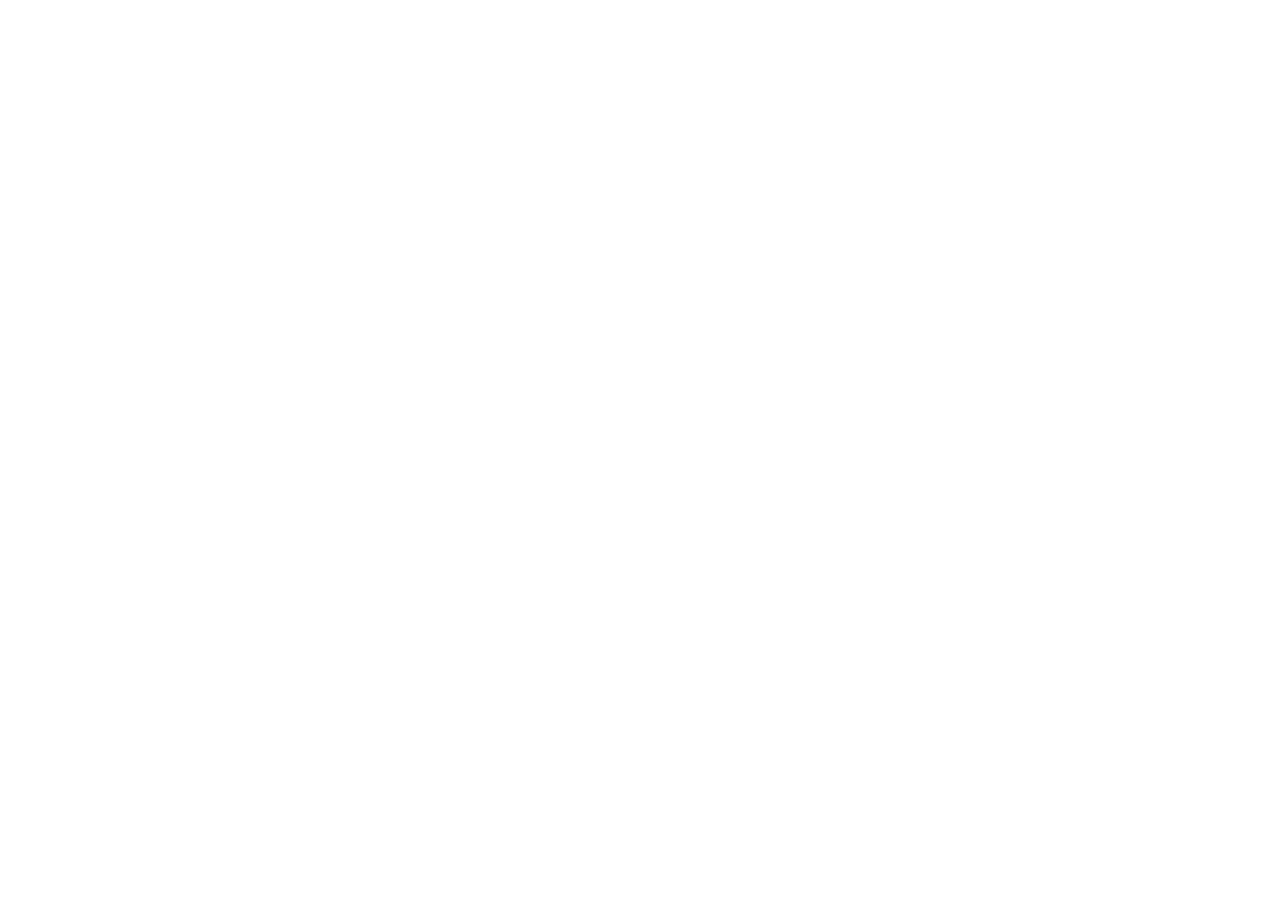
==== index.html @ 6c9fb067 "Agrego el index" ====
<!DOCTYPE html>
<html lang="en">
<head>
    <meta charset="UTF-8">
    <meta http-equiv="X-UA-Compatible" content="IE=edge">
    <meta name="viewport" content="width=device-width, initial-scale=1.0">
    <title>Document</title>
</head>
<body>
    
</body>
</html>
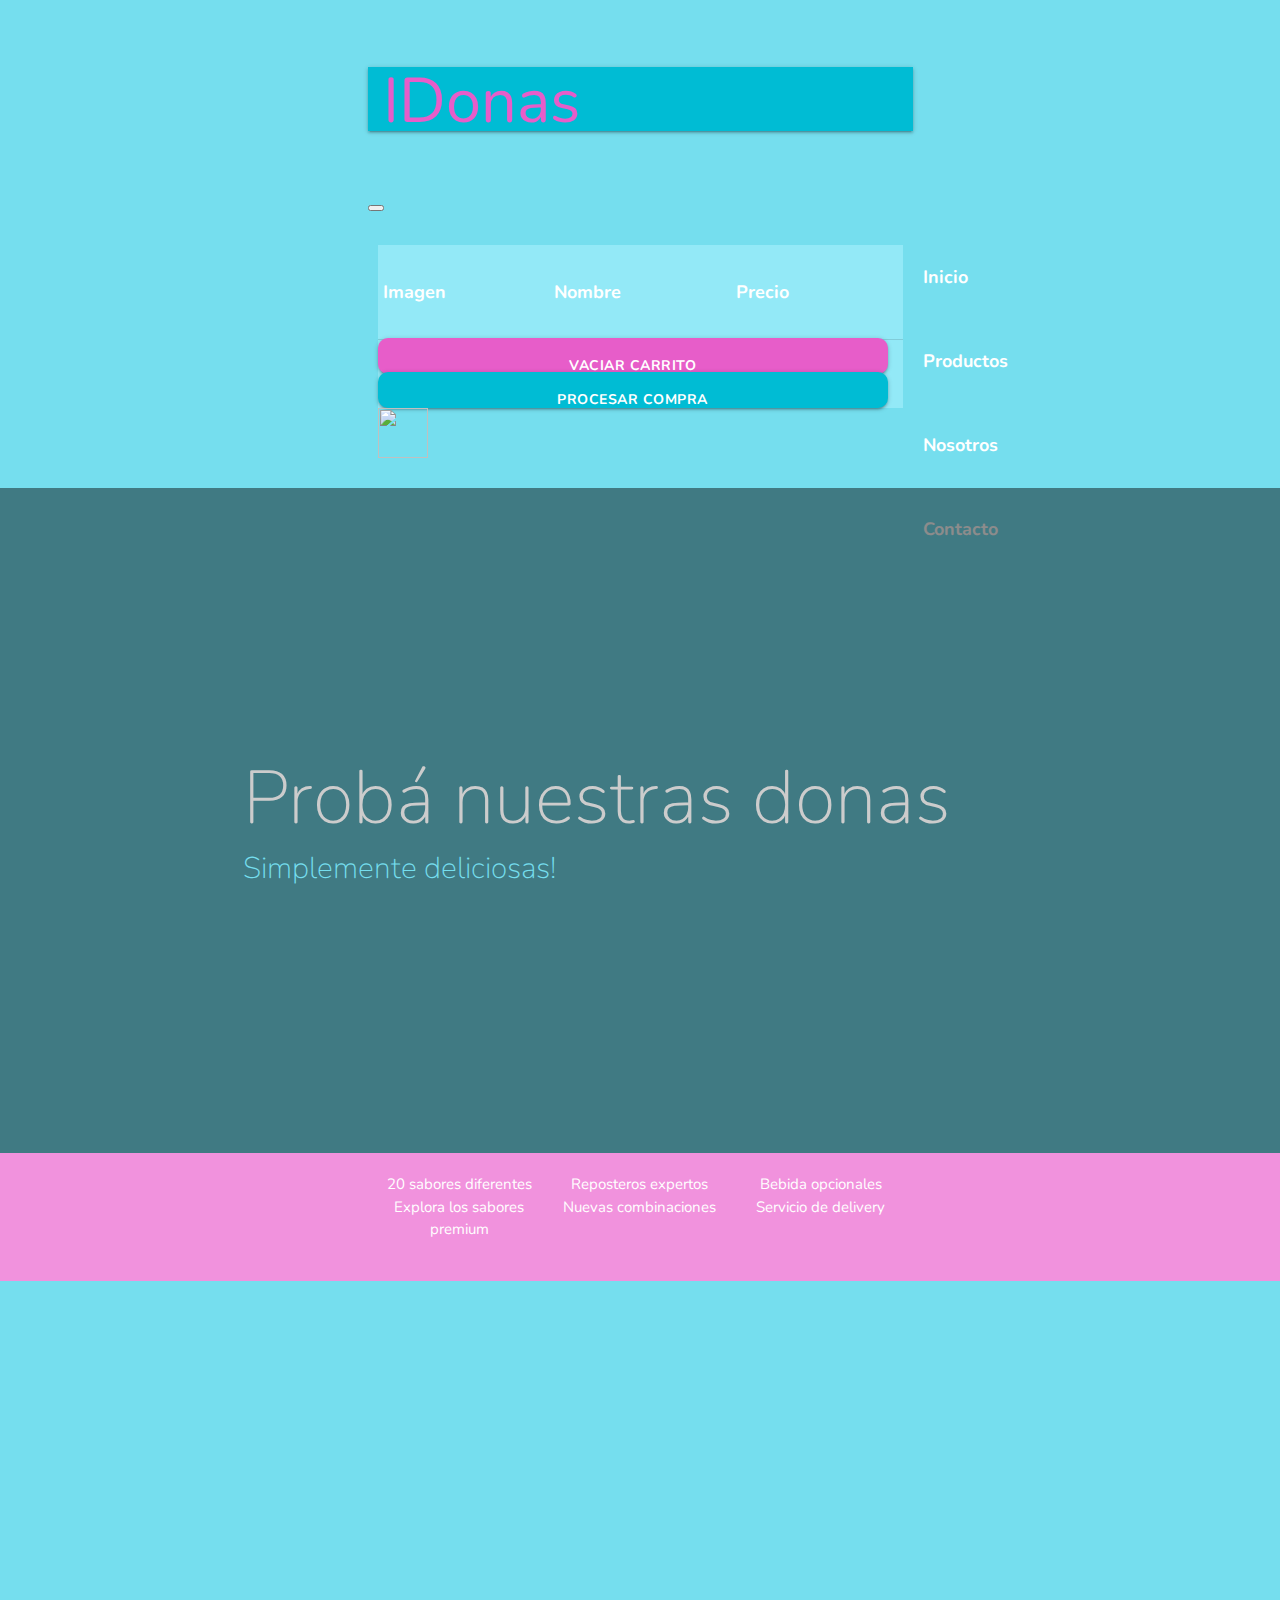
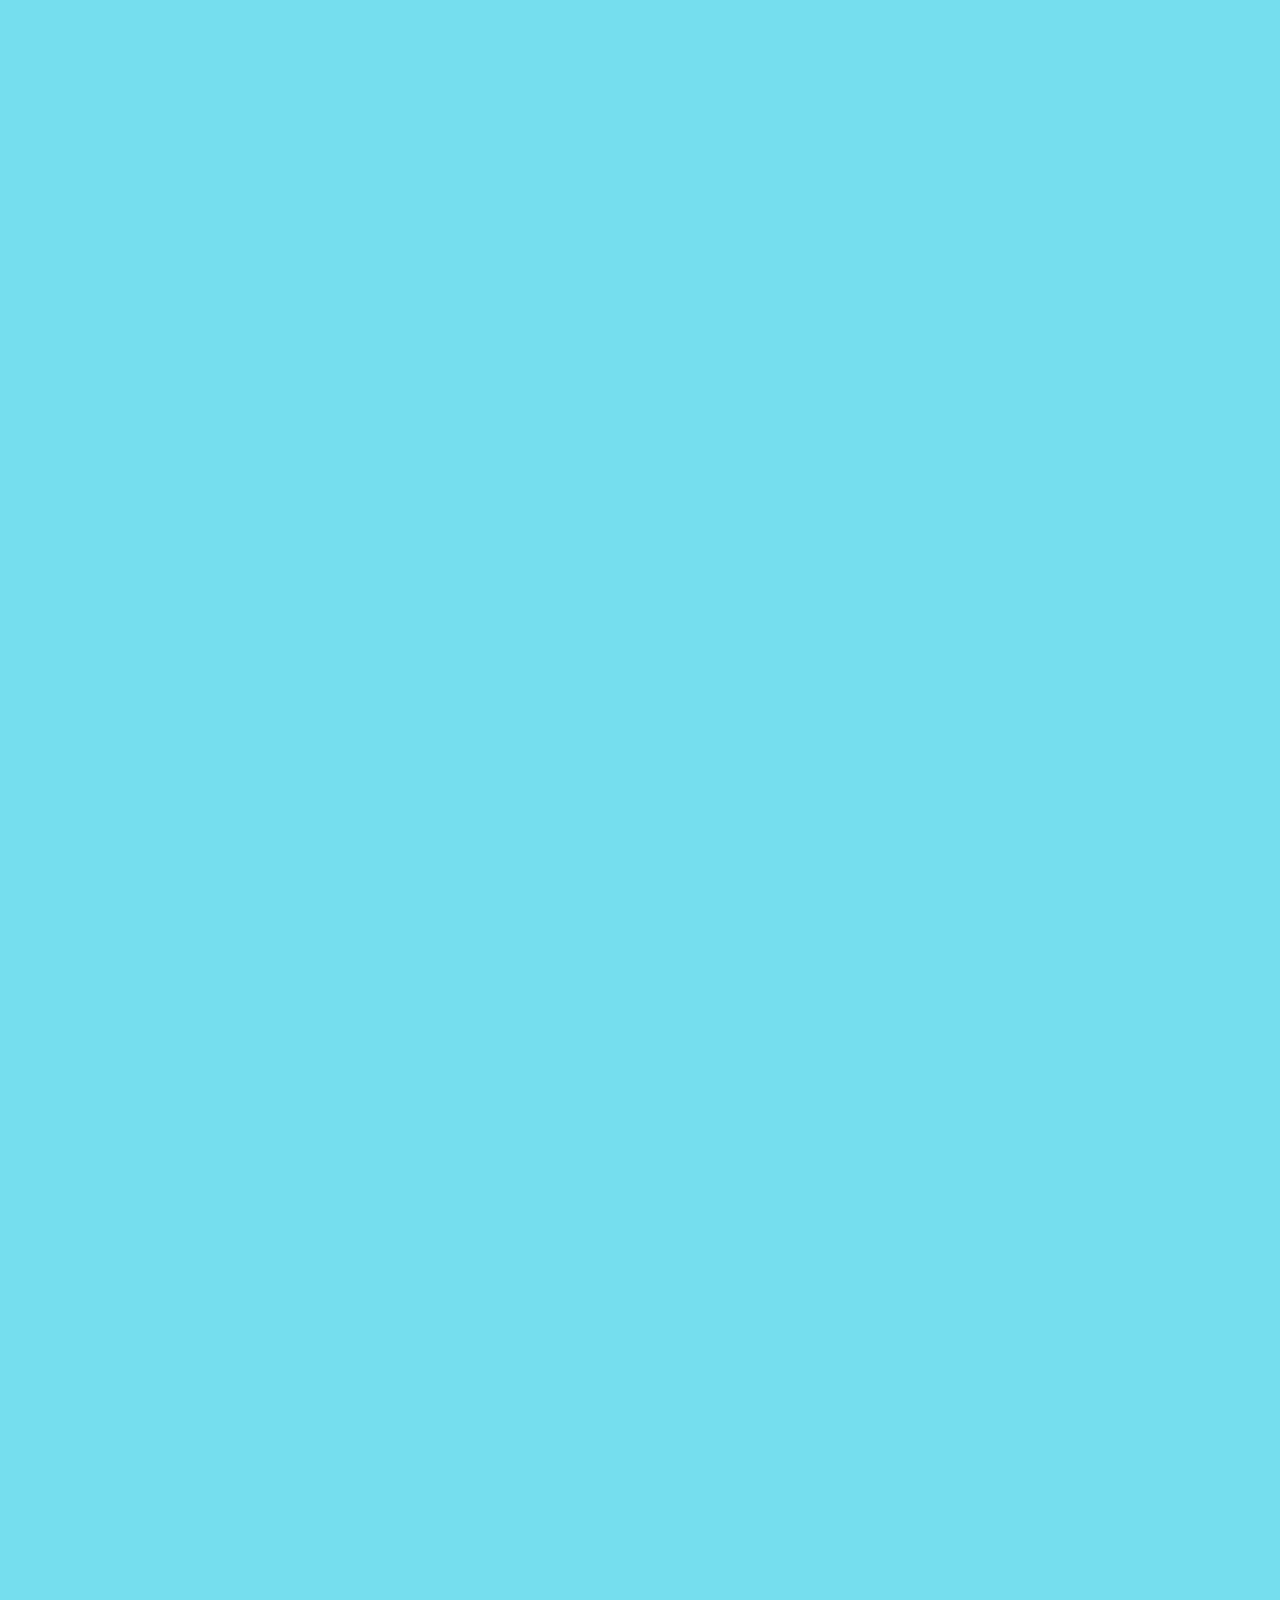
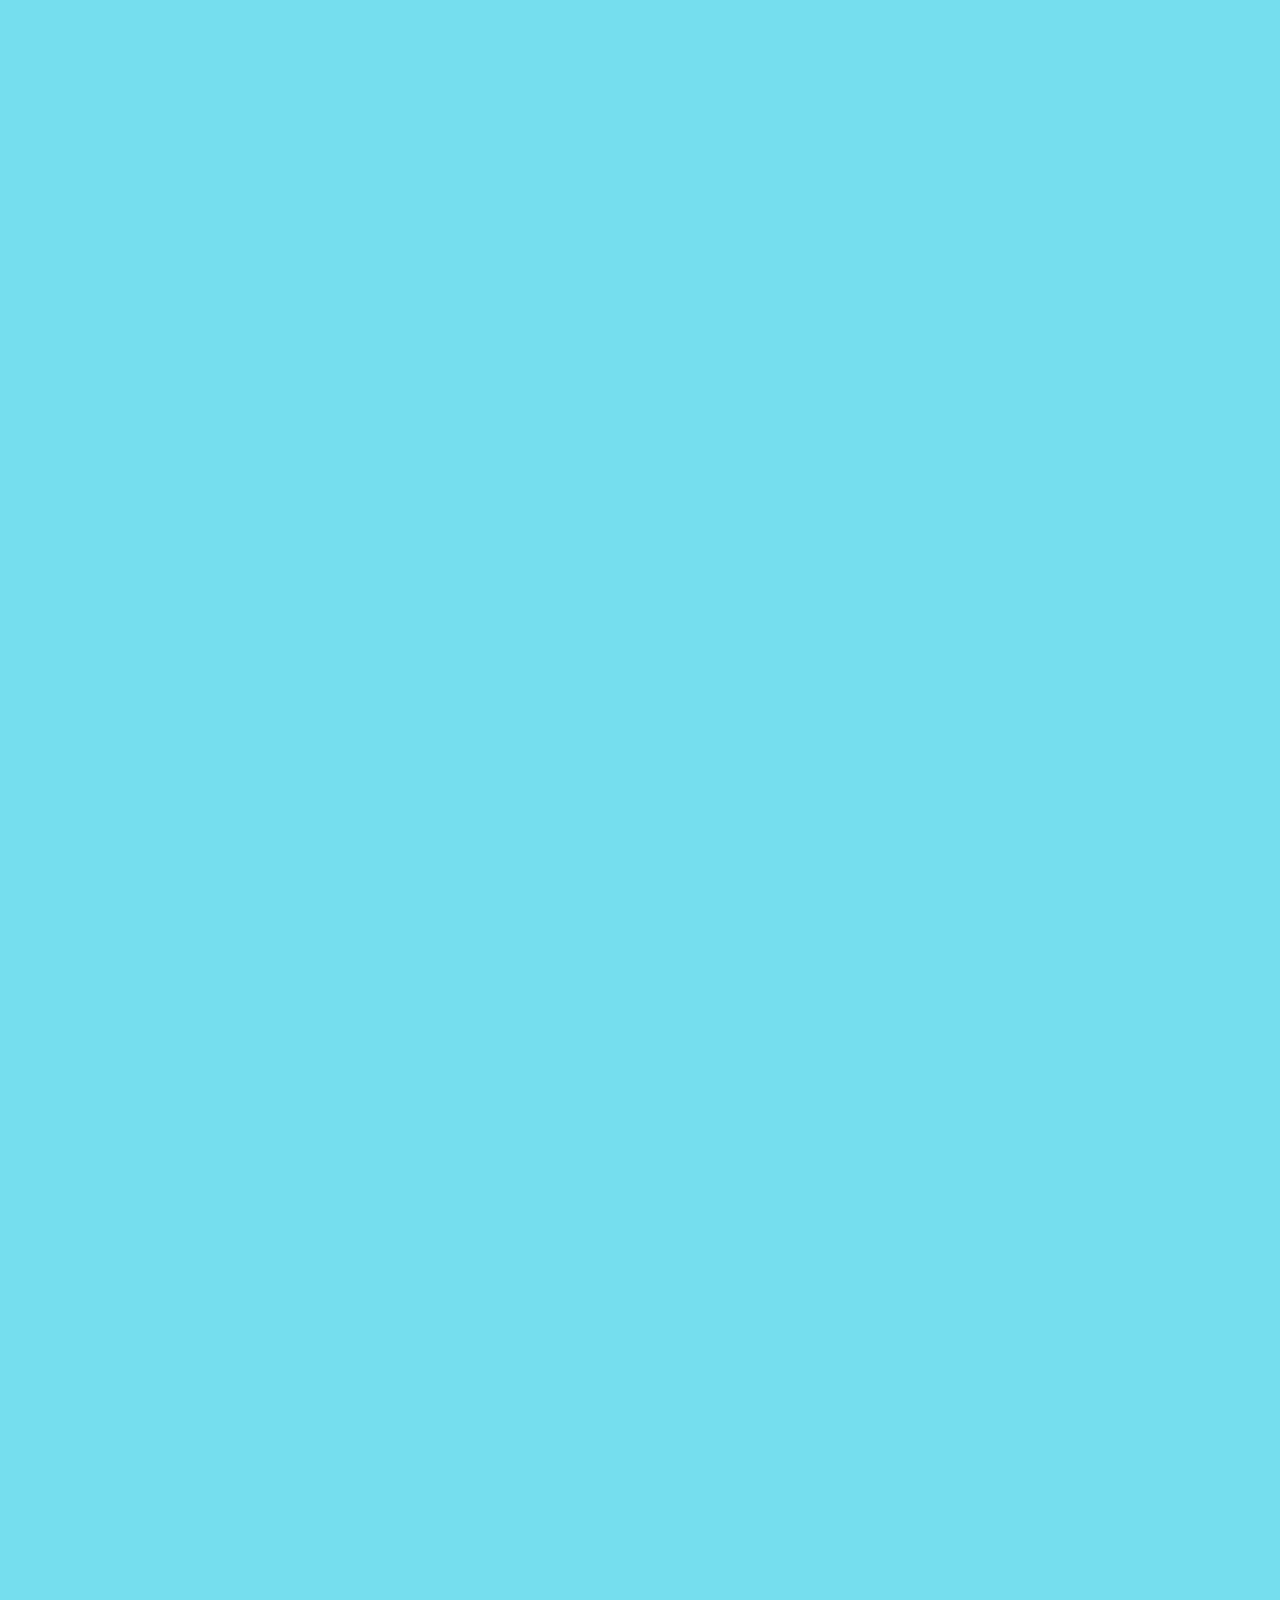
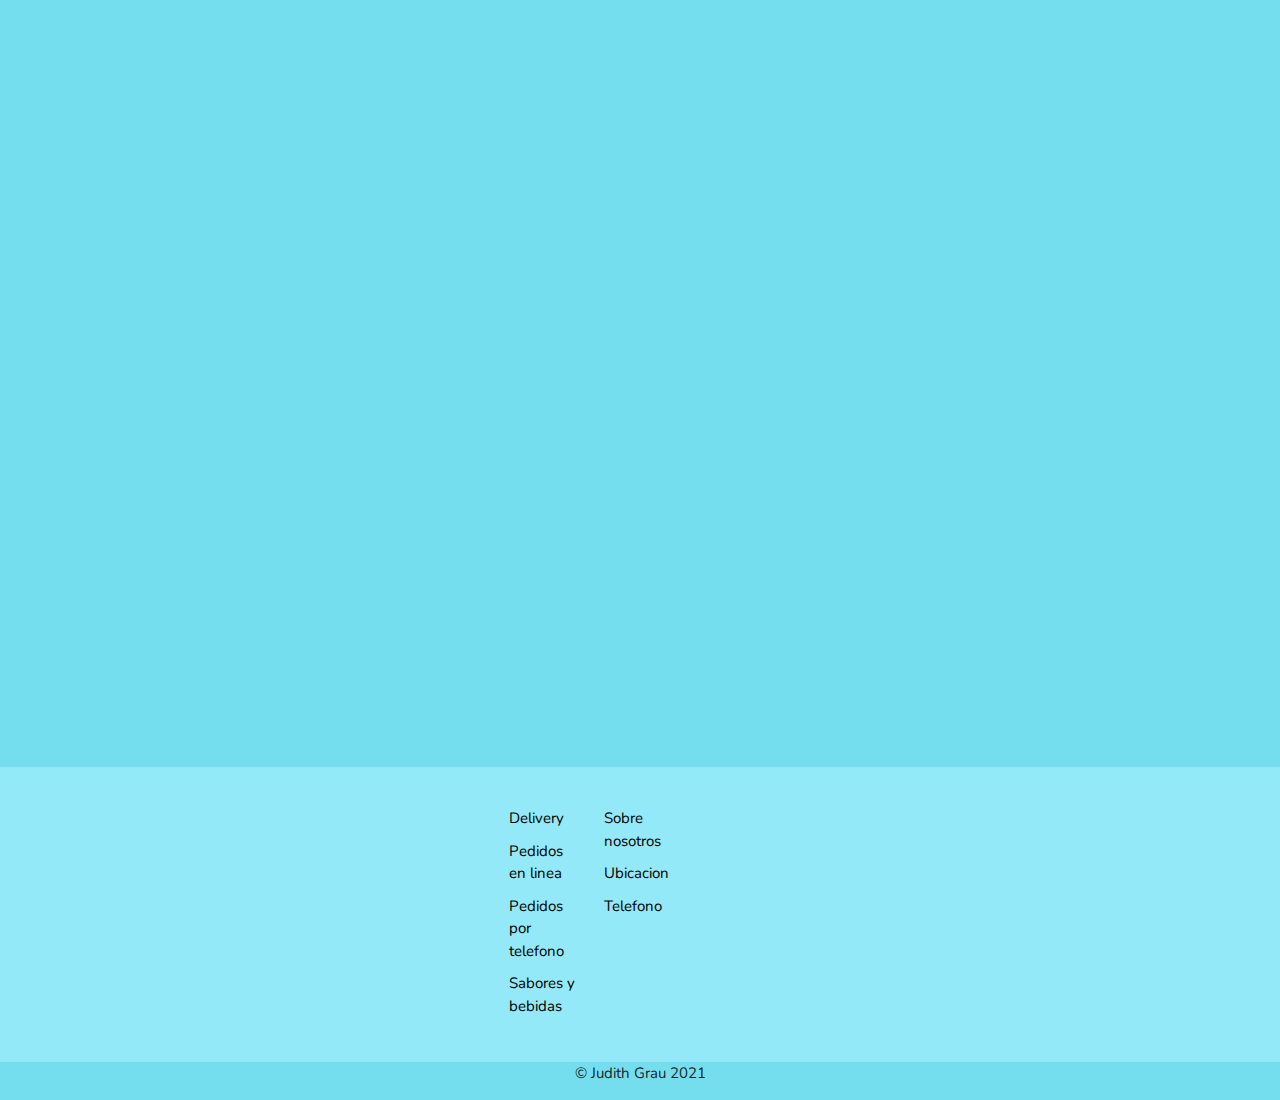
==== commit cb73fc7f: "Agrego el css y modifico el index" ====
--- a/index.html
+++ b/index.html
@@ -1,12 +1,387 @@
 <!DOCTYPE html>
 <html lang="en">
+
 <head>
     <meta charset="UTF-8">
-    <meta http-equiv="X-UA-Compatible" content="IE=edge">
-    <meta name="viewport" content="width=device-width, initial-scale=1.0">
-    <title>Document</title>
+    <meta name="viewport" content="width=device-width, user-scalable=no, initial-scale=1.0, maximum-scale=1.0, minimum-scale=1.0">
+    <!-- Compiled and minified CSS -->
+    <link rel="stylesheet" href="https://cdnjs.cloudflare.com/ajax/libs/materialize/1.0.0/css/materialize.min.css">
+    <link rel="stylesheet" href="css/bootstrap.min.css">
+    <script src="js/popper.min.js"></script>
+    <link rel="stylesheet" href="https://unpkg.com/aos@next/dist/aos.css" />
+    <link rel="stylesheet" href="https://use.fontawesome.com/releases/v5.6.3/css/all.css" integrity="sha384-UHRtZLI+pbxtHCWp1t77Bi1L4ZtiqrqD80Kn4Z8NTSRyMA2Fd33n5dQ8lWUE00s/" crossorigin="anonymous">
+    <link rel="stylesheet" href="css/sweetalert2.min.css">
+    <link rel="stylesheet" href="css/style.css">
+
+    <title>Tienda de Donas</title>
 </head>
+
 <body>
+
+    <header>
+        <!--------------------------------- Nav --------------------------------->
+        <div class="container">
+            <div class="row align-items-stretch justify-content-between">
+                <nav class="navbar navbar-expand-md navbar-dark fixed-top cyan">
+                    <a href="index.html"><h1><img src="img/logo.png" alt="">IDonas</h1></a>
+                    <button class="navbar-toggler" type="button" data-toggle="collapse" data-target="#navbarCollapse"
+                        aria-controls="navbarCollapse" aria-expanded="false" aria-label="Toggle navigation">
+                        <span class="navbar-toggler-icon"></span>
+                    </button>
+                    <div class="collapse navbar-collapse" id="navbarCollapse">
+                        <ul class="navbar-nav mr-auto">
+                            <li class="nav-item dropdown">
+                                <img src="img/cart.png" class="nav-link dropdown-toggle img-fluid" height="50px"
+                                    width="50px" href="#" id="dropdown01" data-toggle="dropdown" aria-haspopup="true"
+                                    aria-expanded="false"></img>
+                                <div id="carrito" class="dropdown-menu" aria-labelledby="navbarCollapse">
+                                    <table id="lista-carrito" class="table">
+                                        <thead>
+                                            <tr>
+                                                <th>Imagen</th>
+                                                <th>Nombre</th>
+                                                <th>Precio</th>
+                                                <th></th>
+                                            </tr>
+                                        </thead>
+                                        <tbody></tbody>
+                                    </table>
+                                    <a href="#" id="vaciar-carrito" class="btn btn-block">Vaciar Carrito</a>
+                                    <a href="#" id="procesar-pedido" class="btn btn-block cyan">Procesar Compra</a>
+                                </div>
+                            </li>
+                        </ul>
+                    </div>
+                    <div class="navigation">
+                            <ul class="nav">
+                                <li class="nav-item hero active">Inicio</li>
+                                <li class="nav-item donas">Productos</li>
+                                <li class="nav-item nosotros">Nosotros</li>
+                                <li class="nav-item contacto">Contacto</li>
+                            </ul>
+                    </div>
+                </nav>
+            </div>
+        </div>
+    </header>
+
+    <main>
+        <!--------------------------------- Hero --------------------------------->
+        <div id="hero" class="content">
+            <div class="container">
+                <h5>Probá nuestras donas 
+                <span class="txt-type" data-wait="3000" data-words='["Bañadas", "Oreo", "Rellenas"]'></span>
+                </h5>
+                <h6>Simplemente deliciosas!</h6>
+            </div>
+        </div>
+        <!---------------------------- Barra del Hero ---------------------------->
+        <div class="barra">
+            <div class="container">
+                <div class="row">
+                    <div class="col s4 icono icono1">
+                        <p>20 sabores diferentes<br>
+                        Explora los sabores premium</p>
+                    </div>
+                    <div class="col s4 icono icono2">
+                        <p>Reposteros expertos<br>
+                        Nuevas combinaciones</p>
+                    </div>
+                    <div class="col s4 icono icono3">
+                        <p>Bebida opcionales<br>
+                        Servicio de delivery</p>
+                    </div>
+                </div>
+            </div>
+        </div>
+        <!------------------------------- Productos------------------------------->
+        <div id="donas" class="content" data-aos="fade-up" name="donas">
+            <div class="container" id="lista-productos">
+                <div class="card-deck mb-3 text-center">
+                    <div class="card mb-4 shadow-sm">
+                        <div class="card-header">
+                            <h4 class="my-0 font-weight-bold">Donas Bañadas</h4>
+                        </div>
+                        <div class="card-body">
+                            <img src="img/dona1.jpg" class="card-img-top">
+                            <h3 class="card-title pricing-card-title precio ml-3">$ <span class="">550</span></h3>
+                            <ul class="list-unstyled mt-3 mb-4 ml-3">
+                                <li></li>
+                                <li>Con granas o sprinkles</li>
+                                <li><img src="img/estrellas.png"></li>
+                            </ul>
+                            <a href="#" class="btn button input agregar-carrito" data-id="1">Comprar</a>
+                        </div>
+                    </div>
+                    <div class="card mb-4 shadow-sm">
+                        <div class="card-header">
+                            <h4 class="my-0 font-weight-bold">Mini-Donas</h4>
+                        </div>
+                        <div class="card-body">
+                            <img src="img/dona2.jpg" class="card-img-top">
+                            <h3 class="card-title pricing-card-title precio ml-3">$ <span class="">450</span></h3>
+                            <ul class="list-unstyled mt-3 mb-4 ml-3">
+                                <li></li>
+                                <li>Docena surtida</li>
+                                <li><img src="img/estrellas.png"></li>
+                            </ul>
+                            <a href="#" class="btn button input agregar-carrito" data-id="2">Comprar</a>
+                        </div>
+                    </div>
+                    <div class="card mb-4 shadow-sm">
+                        <div class="card-header">
+                            <h4 class="my-0 font-weight-bold">Donas Oreo</h4>
+                        </div>
+                        <div class="card-body">
+                            <img src="img/dona3.jpg" class="card-img-top">
+                            <h3 class="card-title pricing-card-title precio ml-3">$ <span class="">550</span></h3>
+                            <ul class="list-unstyled mt-3 mb-4 ml-3">
+                                <li></li>
+                                <li>Rellenas de crema</li>
+                                <li><img src="img/estrellas.png"></li>
+                            </ul>
+                            <a href="#" class="btn button input agregar-carrito" data-id="3">Comprar</a>
+                        </div>
+                    </div>
+                </div>
+                <div class="card-deck mb-3 text-center">
+                    <div class="card mb-4 shadow-sm">
+                        <div class="card-header">
+                            <h4 class="my-0 font-weight-bold">Donas Glaseadas</h4>
+                        </div>
+                        <div class="card-body">
+                            <img src="img/dona4.jpg" class="card-img-top">
+                            <h3 class="card-title pricing-card-title precio ml-3">$ <span class="">550</span></h3>
+                            <ul class="list-unstyled mt-3 mb-4 ml-3">
+                                <li></li>
+                                <li>O Sin glasear</li>
+                                <li><img src="img/estrellas.png"></li>
+                            </ul>
+                            <a href="#" class="btn button input agregar-carrito" data-id="4">Comprar</a>
+                        </div>
+                    </div>
+                    <div class="card mb-4 shadow-sm">
+                        <div class="card-header">
+                            <h4 class="my-0 font-weight-bold">Dona con Café o Capuchino</h4>
+                        </div>
+                        <div class="card-body">
+                            <img src="img/dona5.jpg" class="card-img-top">
+                            <h3 class="card-title pricing-card-title precio ml-3">$ <span class="">375</span></h3>
+                            <ul class="list-unstyled mt-3 mb-4 ml-3">
+                                <li></li>
+                                <li>Delivery o Take away</li>
+                                <li><img src="img/estrellas.png"></li>
+                            </ul>
+                            <a href="#" class="btn button input agregar-carrito" data-id="5">Comprar</a>
+                        </div>
+                    </div>
+                    <div class="card mb-4 shadow-sm">
+                        <div class="card-header">
+                            <h4 class="my-0 font-weight-bold">Donas Bañadas</h4>
+                        </div>
+                        <div class="card-body">
+                            <img src="img/dona1.jpg" class="card-img-top">
+                            <h3 class="card-title pricing-card-title precio ml-3">$ <span class="">550</span></h3>
     
+                            <ul class="list-unstyled mt-3 mb-4 ml-3">
+                                <li></li>
+                                <li>Con granas o sprinkles</li>
+                                <li><img src="img/estrellas.png"></li>
+                            </ul>
+                            <a href="#" class="btn button input agregar-carrito" data-id="6">Comprar</a>
+                        </div>
+                    </div>
+                </div>
+                <div class="card-deck mb-3 text-center">
+                    <div class="card mb-4 shadow-sm">
+                        <div class="card-header">
+                            <h4 class="my-0 font-weight-bold">Mini Donas</h4>
+                        </div>
+                        <div class="card-body">
+                            <img src="img/dona2.jpg" class="card-img-top">
+                            <h3 class="card-title pricing-card-title precio ml-3">$ <span class="">450</span></h3>
+                            <ul class="list-unstyled mt-3 mb-4 ml-3">
+                                <li></li>
+                                <li>Docena surtida</li>
+                                <li><img src="img/estrellas.png"></li>
+                            </ul>
+                            <a href="#" class="btn button input agregar-carrito" data-id="7">Comprar</a>
+                        </div>
+                    </div>
+                    <div class="card mb-4 shadow-sm">
+                        <div class="card-header">
+                            <h4 class="my-0 font-weight-bold">Donas Oreo</h4>
+                        </div>
+                        <div class="card-body">
+                            <img src="img/dona3.jpg" class="card-img-top">
+                            <h3 class="card-title pricing-card-title precio ml-3">$ <span class="">550</span></h3>
+                            <ul class="list-unstyled mt-3 mb-4 ml-3">
+                                <li></li>
+                                <li>Rellenas de crema</li>
+                                <li><img src="img/estrellas.png"></li>
+                            </ul>
+                            <a href="#" class="btn button input agregar-carrito" data-id="8">Comprar</a>
+                        </div>
+                    </div>
+                    <div class="card mb-4 shadow-sm">
+                        <div class="card-header">
+                            <h4 class="my-0 font-weight-bold">Donas Glaseadas</h4>
+                        </div>
+                        <div class="card-body">
+                            <img src="img/dona4.jpg" class="card-img-top">
+                            <h3 class="card-title pricing-card-title precio ml-3">$ <span class="">550</span></h3>
+                            <ul class="list-unstyled mt-3 mb-4 ml-3">
+                                <li></li>
+                                <li>O Sin glasear</li>
+                                <li><img src="img/estrellas.png"></li>
+                            </ul>
+                            <a href="#" class="btn button input agregar-carrito" data-id="9">Comprar</a>
+                        </div>
+                    </div>
+                </div>
+            </div>
+        </div>
+        
+
+        <!------------------------------------- ABOUT US ---------------------------------------------->
+        <section id="nosotros" class="content aboutUs" data-aos="fade-right" name="nosotros">
+            <div class="u-wrapper">
+                <div class="aboutUs-content">
+                    <h2 class=""><a name= nosotros></a>Nosotros</h2>
+				<div class="container1">
+					<div class="box">
+						<img class="img_nosotros" src="img/dona1.jpg" alt="nosotros">
+						<div class="capa">
+							<h4>IDonas <br>Probá nuestras donas</h4>
+						</div>
+					</div>
+					<div class="about__text col-md-6">
+						<p class="about__text--p1">
+							<b>IDonas</b> es el resultado de una historia familiar, que desde sus inicios se trabajó con una materia prima de primer nivel. Estas delicias que ya se 
+                            convirtieron en un clásico, y en una opción muy divertida a las típicas facturas y medialunas que siempre acompañaban nuestros desayunos y meriendas.
+						</p>
+						<p class="about__text--p2">
+							Actualmente, las ventas también se realizan a través de las distintas redes sociales como Instagram, Facebook, whatsapp y Messenger.
+						</p>
+						<p class="about__text--p3">
+							Agradecidos por la gran aceptación, cariño y repercusión del producto elaborado, esperamos seguir formando parte de esos <b> momentos únicos en sus vidas</b>. <br>
+						</p>
+					</div>
+				</div>
+                </div>
+            </div>
+		</section>
+
+        <!------------------------------------- CONTACT ---------------------------------------------->
+        <section id="contacto" class="content contact" data-aos="fade-left">
+            <div class="u-wrapper">
+                <div class="contact-content">
+                    <h3 class="tag"><a name= contacto></a><span>Contactanos</span></h3>
+                    <form action="" class="formulario" id="formulario">
+                        <!-- Grupo: Nombre -->
+                        <div class="formulario__grupo" id="grupo__nombre">
+                            <label for="nombre" class="formulario__label">Nombres</label>
+                            <div class="formulario__grupo-input">
+                                <input type="text" class="formulario__input" name="nombre" id="nombre" placeholder="Ingrese su nombre">
+                                <i class="formulario__validacion-estado fas fa-times-circle"></i>
+                            </div>
+                            <p class="formulario__input-error">El nombre tiene que ser de 4 a 16 dígitos y solo puede contener letras y espacios en blanco.</p>
+                        </div>
+                        <!-- Grupo: Apellido -->
+                        <div class="formulario__grupo" id="grupo__apellido">
+                            <label for="apellido" class="formulario__label">Apellido</label>
+                            <div class="formulario__grupo-input">
+                                <input type="text" class="formulario__input" name="apellido" id="apellido" placeholder="Ingrese su apellido">
+                                <i class="formulario__validacion-estado fas fa-times-circle"></i>
+                            </div>
+                            <p class="formulario__input-error">El apellido tiene que ser de 2 a 16 dígitos y solo puede contener letras y espacios en blanco.</p>
+                        </div>
+                        <!-- Grupo: Correo Electronico -->
+                        <div class="formulario__grupo" id="grupo__correo">
+                            <label for="correo" class="formulario__label">Correo Electrónico</label>
+                            <div class="formulario__grupo-input">
+                                <input type="email" class="formulario__input" name="correo" id="correo" placeholder="correo@correo.com">
+                                <i class="formulario__validacion-estado fas fa-times-circle"></i>
+                            </div>
+                            <p class="formulario__input-error">El correo solo puede contener letras, numeros, puntos, guiones y guion bajo.</p>
+                        </div>
+
+                        <!-- Grupo: Comentario -->
+                        <div class="formulario__grupo" id="grupo__comentario">
+                            <label for="message" class="formulario__label">Comentario</label>
+                            <textarea id="message" name="message" id="" cols="30" rows="10" placeholder="Dejános tu comentario"></textarea>
+                            <p class="formulario__input-error">El telefono solo puede contener numeros y el maximo son 14 dígitos.</p>
+                        </div>
+
+                        <div class="formulario__mensaje" id="formulario__mensaje">
+                            <p><i class="fas fa-exclamation-triangle"></i> <b>Error:</b> Por favor rellena el formulario correctamente. </p>
+                        </div>
+
+                        <div class="formulario__grupo formulario__grupo-btn-enviar">
+                            <button type="submit" class="formulario__btn">Enviar</button>
+                            <!-- <p class="formulario__mensaje-exito" id="formulario__mensaje-exito">Formulario enviado exitosamente!</p> -->
+                        </div>
+                    </form>
+                </div>
+                
+            </div>
+        </section>
+
+        <!---------------------------------------------------Opiniones de Clientes(consulta API reqres)-->
+        <section class="clientes pt-5"  data-aos="fade-right">
+            <div>
+                <h2>Nuestros Clientes</h2>
+                <div class="" id="usuarios">
+                    <ul class="list-container">
+                    </ul>
+                </div>
+            </div>
+        </section>
+
+    </main>
+    <footer class="footer">
+        <div class="container">
+            <div class="row">
+                <div class="col s4">
+                    <div id="principal" class="menu">
+                        <a href="#donas" class="enlace">Delivery</a>
+                        <a href="#donas" class="enlace">Pedidos en linea</a>
+                        <a href="#donas" class="enlace">Pedidos por telefono</a>
+                        <a href="#donas" class="enlace">Sabores y bebidas</a>
+                    </div>
+                </div>
+                <div class="col s4">
+                    <div id="secundaria" class="menu">
+                        <a href="#nosotros" class="enlace">Sobre nosotros</a>
+                        <a href="#" class="enlace">Ubicacion</a>
+                        <a href="#" class="enlace">Telefono</a>
+                    </div>
+                </div>
+            </div>
+        </div>
+        <p class="copyright center-align s12">&copy; Judith Grau 2021</p>
+    </footer>
+    <!-- librería AOS -->
+    <script src="https://unpkg.com/aos@next/dist/aos.js"></script>
+    <script>
+        AOS.init({
+            offset: 400,
+            duration: 800
+        });
+    </script>
+
+
+    <script src="js/jquery-3.4.1.min.js"></script>
+    <script src="js/bootstrap.min.js"></script>
+    <script src="https://cdnjs.cloudflare.com/ajax/libs/materialize/1.0.0/js/materialize.min.js"></script>
+    <script src="js/sweetalert2.min.js"></script>
+    
+    <script src="js/form.js"></script>
+    <script src="js/api.js"></script>
+
+    <script src="js/carrito.js"></script>
+    <script src="js/pedido.js"></script>
+
 </body>
+
 </html>--- a/css/style.css
+++ b/css/style.css
@@ -0,0 +1,760 @@
+@import url("https://fonts.googleapis.com/css2?family=Nunito:wght@300;400;800&display=swap");
+@import url('https://fonts.googleapis.com/css?family=Raleway:200,100,400');
+
+:root {
+    --primary: #e75dc9;
+    --secondary: #00BCD4;
+    --background-oscuro: #75deee;
+    --background-claro: #93e9f7;
+}
+body {
+    background-color: var( --background-oscuro);
+    font-family: "Nunito", sans-serif;
+}
+body.dark {
+    background: #111111; 
+}
+html {
+    scroll-behavior: smooth;
+}
+
+/*-------------------------Hero--------------------------*/
+#hero{
+    background: url(../img/hero.jpg);
+    position: relative;
+    z-index: 0;
+    background-repeat: no-repeat;
+    background-position: center;
+    background-size: cover;
+    height: 665px;
+    color: #ccc;
+}
+#hero::before{
+    content: "";
+    background: rgba(0, 0, 0, 0.45);
+    position: absolute;
+    top: 0;
+    min-height: 100%;
+    left: 0;
+    right: 0;
+    z-index: -1;
+}
+
+.container {
+    display: flex;
+    flex-direction: column;
+    justify-content: center;
+    height: 100%;
+    padding: 0 3rem;
+}
+
+h5, h6 {
+font-weight: 200;
+margin: 0.4rem;
+}
+
+h5 {
+font-size: 3.5rem;
+}
+
+h6 {
+font-size: 2rem;
+color:var(--background-oscuro);
+}
+
+/* Cursor */
+.txt-type > .txt {
+border-right: 0.2rem solid var(--primary);
+}
+
+@media(min-width: 1200px) {
+h5 {
+    font-size: 5rem;
+}
+}
+
+@media(max-width: 800px) {
+.container {
+    padding: 0 1rem;
+}
+
+h5 {
+    font-size: 3rem;
+}
+}
+
+@media(max-width: 500px) {
+h5 {
+    font-size: 2.5rem;
+}
+
+h6 {
+    font-size: 1.5rem;
+}
+}
+
+/*-------------------------Header--------------------------*/
+h1{
+    /* text-align: center; */
+    color: var(--primary);
+    margin-bottom: 35px;
+    margin-top: 47px;
+}
+h1 img{
+    margin-right: 15px;
+    margin-bottom: 15px;
+}
+h2{
+    text-align: center;
+    color: var(--primary);
+}
+h3{
+    color: var(--primary);
+    margin-bottom: 35px;
+    margin-top: 50px;
+}
+body.dark a h1 img {
+    background-color: var(--primary);
+    border-radius: 50%;
+}
+header{
+    padding: 20px 0 0 0;
+    /* background: #1d2124; */
+    text-align: center;
+}
+header .cart{
+    display: inline-block;
+    margin-top: 10px;
+    margin-left: 300px !important;
+}
+.navigation{
+    display: flex;
+    justify-content: space-around;
+    align-items: center;
+}
+.nav-item {
+    list-style: none;
+    font-weight: bold;
+    font-size: 18px;
+    color: #fff;
+    position: relative;
+    display: flex;
+    flex-direction: column-reverse;
+    cursor: pointer;
+}
+.nav-item.active::after {
+    content: '';
+    /* background: #FFF; */
+    height: 2px;
+    width: 100%;
+    position: absolute;
+    display: inline-block;
+}
+nav ul li{
+    padding: 10px;
+    background-color: rgba(0,0,0,0) !important;
+}
+nav ul li:hover{
+    border-bottom: var(--primary) solid;
+}
+/* ---------------------------------------------about us*/
+section#nosotros{
+    padding-top: 50px;
+    width: 100%;
+}
+
+.container1 {
+    width: 100%;
+    /* height: 95vh; */
+    display: flex;
+    justify-content: center;
+    align-items: center;
+    max-width: 1100px;
+    margin: auto;
+}
+
+.box {
+    width: 600px;
+    height: 400px;
+    position: relative;
+    overflow: hidden;
+    margin: 20px;
+    /* border: 3px solid #fff; */
+}
+
+.about__text {
+    width: 600px;
+    height: 400px;
+    position: relative;
+    margin: 50px 20px 20px 20px;
+}
+body.dark .about__text {
+    color: #b325a0;
+}
+
+.box img {
+    width: 100%;
+    height: 85%;
+    border-radius: 90px 90px 90px 90px;
+}
+
+.capa {
+    position: absolute;
+    top: 0;
+    left: 0;
+    width: 100%;
+    height: 85%;
+    background: rgba(236, 162, 227, 0.3);
+    display: flex;
+    justify-content: center !important;
+    align-items: center;
+    color: #f4d6f0;
+    border-radius: 90px 90px 90px 90px;
+
+    transform: scale(0);
+    transition: 0.3s ease;
+}
+.capa h4{
+    font-size: 20px;
+    font-weight: 700;
+}
+
+.box:hover .capa {
+    transform: scale(1);
+}
+
+.about {
+    font-family: "Nunito", sans-serif !important;
+}
+.about h2 {
+    color: #eec6e9;
+    text-align: center;
+    font-size: 2.5rem;
+    font-family: "Nunito", sans-serif;
+    font-weight: bold;
+}
+
+
+
+body.dark .nav {
+    color: white;
+}
+@media (min-width : 750px) {
+    header{
+        text-align: left;
+    }
+}
+.borrar-dona{
+    background-color: #f192dd;
+    border-radius: 50%;
+    padding:  5px 10px;
+    text-decoration: none;
+    color: rgb(71, 71, 71);
+    font-weight: bold;
+}
+ul{
+    list-style: none;
+}
+.dropdown-menu{
+    min-width: 35rem;
+}
+
+/*-------------------------Hero--------------------------*/
+#hero{
+    background: url(../img/hero.jpg);
+    position: relative;
+    z-index: 0;
+    background-repeat: no-repeat;
+    background-position: center;
+    background-size: cover;
+    height: 665px;
+}
+#hero::before{
+    content: "";
+    background: rgba(0, 0, 0, 0.45);
+    position: absolute;
+    top: 0;
+    min-height: 100%;
+    left: 0;
+    right: 0;
+    z-index: -1;
+}
+.encabezado{
+    margin: 30px 0;
+}
+.submenu{
+    position: relative;
+}
+.submenu #carrito{
+    display: none;
+}
+.submenu:hover #carrito{
+    display: block;
+    position: absolute;
+    left: 45px;
+    color: black;
+    top: 100%;
+    z-index: 1;
+    background: var( --background-claro);
+    padding: 20px;
+    min-height: 400px;
+    min-width: 300px;
+}
+#vaciar-carrito{
+    padding: 10px;
+    background-color: var(--primary);
+    text-align: center;
+    margin-left: 0;
+    border-radius: 10px;
+}
+#procesar-pedido{
+    padding: 10px;
+    text-align: center;
+    margin-left: 0;
+    border-radius: 10px;
+}
+.button{
+    background-color: var(--primary);
+    color: white;
+    width: 100%;
+}
+.contenido-hero{
+    padding-top: 50px;
+    margin-top: 50px;
+    color: white;
+}
+.contenido-hero form{
+    position: relative;
+    margin-bottom: 0;
+}
+
+.contenido-hero form #buscador{
+    height: 50px;
+    margin-bottom: 0;
+}
+.contenido-hero form .submit-buscador{
+    position: absolute;
+    right: 0;
+    top: 0;
+    height: 100%;
+    padding: 0;
+    display: block;
+    text-indent: -9999px;
+    width: 34px;
+    background-image: url(../img/lupa.png);
+    background-position: right center;
+    background-repeat: no-repeat;
+    border: none;
+}
+.card-filter{
+    color: white;
+}
+
+/*-------------------------Barra--------------------------*/
+.barra{
+    padding: 20px 0;
+    background: #f192dd;
+}
+body.dark .barra{
+    background-color: #2b2b2b;
+}
+.barra p{
+    margin: 0;
+    color: white;
+}
+.icono{
+    background-repeat: no-repeat;
+    background-position: left center;
+    padding-left: 60px;
+    background-size: 30px;
+    margin-bottom: 40px;
+    text-align: center;
+}
+@media (min-width: 750px){
+    .icono{
+        margin-bottom: 0;
+    }
+}
+.icono1{
+    background-image: url(../img/icono1.png);
+}
+.icono2{
+    background-image: url(../img/icono2.png);
+}
+.icono3{
+    background-image: url(../img/icono3.png);
+}
+
+/*-------------------------Cards--------------------------*/
+#lista-donas .row{
+    margin-bottom: 20px;
+}
+.agregar-carrito{
+    margin: 10px 0;
+}
+.card{
+    text-align: center;
+    box-shadow: 0 25px 98px 0 rgb(0 0 0 / 3%);
+    /* border: 1px solid rgba(255, 255, 255, 0.05); */
+    background: var( --background-claro);
+}
+body.dark .card{
+    background-color: #222222;
+    box-shadow: 10px 10px 20px rgba(0, 0, 0, 0.16);
+    color: white;
+}
+.card img{
+    padding-bottom: 8px !important;
+    padding-right: 0 !important;
+    padding-left: 0 !important;
+}
+@media (min-width: 550px){
+    .card{
+        text-align: left;
+    }
+}
+.card-body{
+    padding: 0;
+}
+h4 {
+    font-size: 16px;
+    font-weight: 700;
+}
+.info-card{
+    padding: 10px 20px;
+    color: rgb(39, 36, 36);
+}
+body.dark .info-card{
+    color: white;
+}
+.info-card p,
+.card h4 {
+    margin-bottom: 5px;
+}
+.info-card .precio {
+    text-decoration: line-through;
+    font-size: 18px;
+    margin-top: 10px;
+}
+.info-card .precio span {
+    font-weight: 700;
+    font-size: 22px;
+}
+.info-card .button{
+    width: 100%;
+    background-color: #f192dd;
+}
+.btn-success{
+    background: var(--primary);
+}
+.borrar-producto{
+    color: #17a2b8;
+}
+.borrar-producto:hover{
+    color: var(--primary);
+}
+
+/*-------------------------Form--------------------------*/
+.formulario {
+	display: grid;
+	grid-template-columns: 1fr 1fr;
+	gap: 20px;
+}
+
+.formulario__label {
+	display: block;
+	font-weight: 800;
+	/* padding: 10px; */
+	cursor: pointer;
+}
+
+.formulario__grupo-input {
+	position: relative;
+}
+
+.formulario__input {
+	width: 100%;
+	background: #fff;
+	border: 3px solid transparent;
+	border-radius: 3px;
+	height: 45px;
+	line-height: 45px;
+	padding: 0 40px 0 10px;
+	transition: .3s ease all;
+}
+
+.formulario__input:focus {
+	border: 3px solid #0075FF;
+	outline: none;
+	box-shadow: 3px 0px 30px rgba(163,163,163, 0.4);
+}
+
+.formulario__input-error {
+	font-size: 12px;
+	margin-bottom: 0;
+	display: none;
+}
+
+.formulario__input-error-activo {
+	display: block;
+}
+
+.formulario__validacion-estado {
+	position: absolute;
+	right: 10px;
+	bottom: 15px;
+	z-index: 100;
+	font-size: 16px;
+	opacity: 0;
+}
+
+.formulario__checkbox {
+	margin-right: 10px;
+}
+
+.formulario__mensaje,
+.formulario__grupo-btn-enviar {
+	grid-column: span 2;
+}
+
+.formulario__mensaje {
+	height: 45px;
+	line-height: 45px;
+	background: #f57272;
+	padding: 0 15px;
+	border-radius: 3px;
+	display: none;
+}
+
+.formulario__mensaje-activo {
+	display: block;
+}
+
+.formulario__mensaje p {
+	margin: 0;
+}
+
+.formulario__grupo-btn-enviar {
+	display: flex;
+	flex-direction: column;
+	align-items: center;
+}
+
+.formulario__btn {
+	height: 45px;
+	line-height: 45px;
+	width: 30%;
+	background: #000;
+	color: #fff;
+	font-weight: bold;
+	border: none;
+	border-radius: 3px;
+	cursor: pointer;
+	transition: .1s ease all;
+}
+
+.formulario__btn:hover {
+	box-shadow: 3px 0px 30px rgba(163,163,163, 1);
+}
+
+.formulario__mensaje-exito {
+	font-size: 14px;
+	color: #119200;
+	display: none;
+}
+
+.formulario__mensaje-exito-activo {
+	display: block;
+}
+
+/* ----- -----  Estilos para Validacion ----- ----- */
+.formulario__grupo-correcto .formulario__validacion-estado {
+	color: #1ed12d;
+	opacity: 1;
+}
+
+.formulario__grupo-incorrecto .formulario__label {
+	color: #bb2929;
+}
+
+.formulario__grupo-incorrecto .formulario__validacion-estado {
+	color: #bb2929;
+	opacity: 1;
+}
+
+.formulario__grupo-incorrecto .formulario__input {
+	border: 3px solid #bb2929;
+}
+/* ------------------------------------------------------------------------------------------------------------*/
+.contact {
+    margin-left:auto;
+    margin-right: auto;
+    width: 100%;
+}
+.u-wrapper {
+    max-inline-size: 1232px;
+    margin: 0 auto;
+    padding: 0 5em;
+    padding-top: 4rem;
+}
+.tag span {
+    display: block;
+    text-align: center;
+    padding: .5em;
+    background: var(--secondary);
+    color: var(--primary);
+}
+textarea{
+    height: 8rem !important; 
+}
+.contact-content *::placeholder{
+    color: #858C94;
+}
+.formulario__grupo label{
+    color: #212529;
+}
+
+/*-----------------------------------API-----------------------------------*/
+li{
+    list-style: none;
+}
+
+.list-container{
+    background:var(--background-oscuro);
+    display: flex;
+    /* align-items: center; */
+    justify-content: center;
+}
+.card-container{
+    margin: 50px;
+    background: #f192dd;
+    border-radius: 10px;
+    box-shadow: 0px 10px 20px -10px rgba(0,0,0,0.75);
+    color #b3b8cd;
+    text-align: center;
+    width: auto;
+    padding: 20px;
+}
+round{
+    border: 1px solid #03bfcb;
+    border-radius: 50%;
+    padding: 7px;
+}
+.name-container{
+    margin: 10px 0;
+}
+
+/* ----- -----  Mediaqueries ----- ----- */
+@media screen and (max-width: 800px) {
+	.formulario {
+		grid-template-columns: 1fr;
+	}
+
+	/* .formulario__grupo-terminos,  */
+	.formulario__mensaje,
+	.formulario__grupo-btn-enviar {
+		grid-column: 1;
+	}
+
+	.formulario__btn {
+		width: 100%;
+	}
+}
+/*-------------------------Footer--------------------------*/
+.footer {
+    /* border-top: 0.8px solid rgb(48, 45, 45); */
+    margin-top: 40px;
+    padding-top: 40px;
+    /* background: #1d2124; */
+    background-color: var( --background-claro);
+}
+.footer .menu a{
+    display: block;
+    margin-bottom: 10px;
+    text-decoration: none;
+    color: black;
+    background-color: var( --background-claro);
+}
+body.dark .menu a{
+    background-color: #222222;
+    color: white;
+}
+body.dark .footer{
+    background: #222222;
+}
+.menu{
+    background-color: var( --background-claro);
+}
+body.dark .menu{
+    background: #222222;
+}
+
+#carrito .button{
+    
+    padding: 10px;
+    background-color: #f192dd;
+    text-align: center;
+    border-radius: 10px;
+    color: rgb(255, 255, 255);
+    display: block;
+}
+body.dark #carrito{
+    background-color: #222222 !important;
+    box-shadow: 10px 10px 20px rgba(0, 0, 0, 0.16) !important;
+    color: white !important;
+}
+#carrito{
+    background: var( --background-claro);
+}
+.enlace{
+    background-color: var( --background-claro);
+}
+
+.copyright{
+    background-color: #75deee;
+}
+
+#donas{
+    padding-top: 50px;
+}
+
+
+/*-------------------------Switch modo oscuro--------------------------*/
+/* .switch {
+    background: #343D5B;
+    border-radius: 1000px;
+    border: none;
+    position: relative;
+    cursor: pointer;
+    display: flex;
+    outline: none; }
+    .switch::after {
+
+        content: "";
+        display: block;
+        width: 30px;
+        height: 30px;
+        position: absolute;
+        background: #f1f1f1;
+        top: 0;
+        left: 0;
+        right: unset;
+        border-radius: 100px;
+        transition: .3s ease all;
+        box-shadow: 0px 0px 2px 2px rgba(0, 0, 0, 0.2); }
+        .switch.active {
+        background: var(--primary);
+        color: #000; }
+        .switch.active::after {
+            right: 0;
+            left: unset; }
+        .switch span {
+        width: 30px;
+        height: 30px;
+        line-height: 30px;
+        display: block;
+        background: none;
+        color: #fff; }
+        
+    .fa-sun, .fa-moon {
+        color: white; } */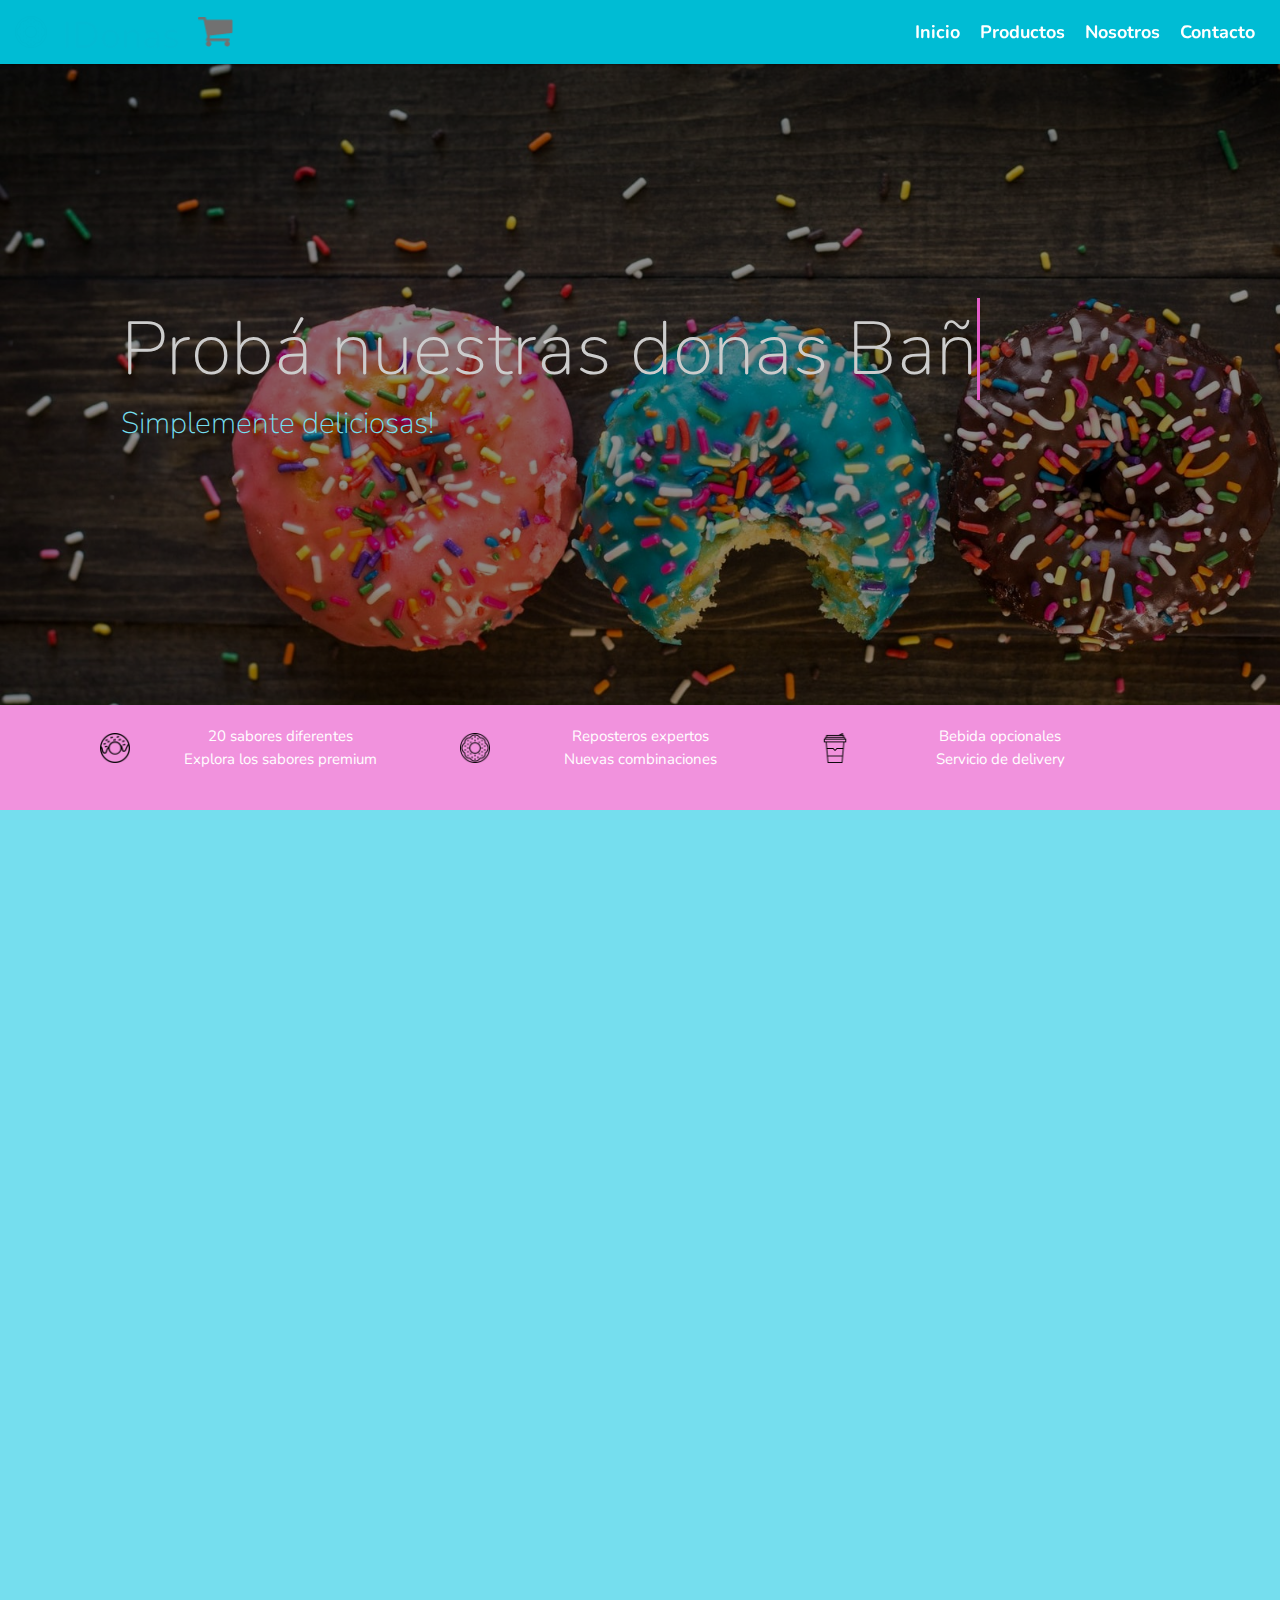
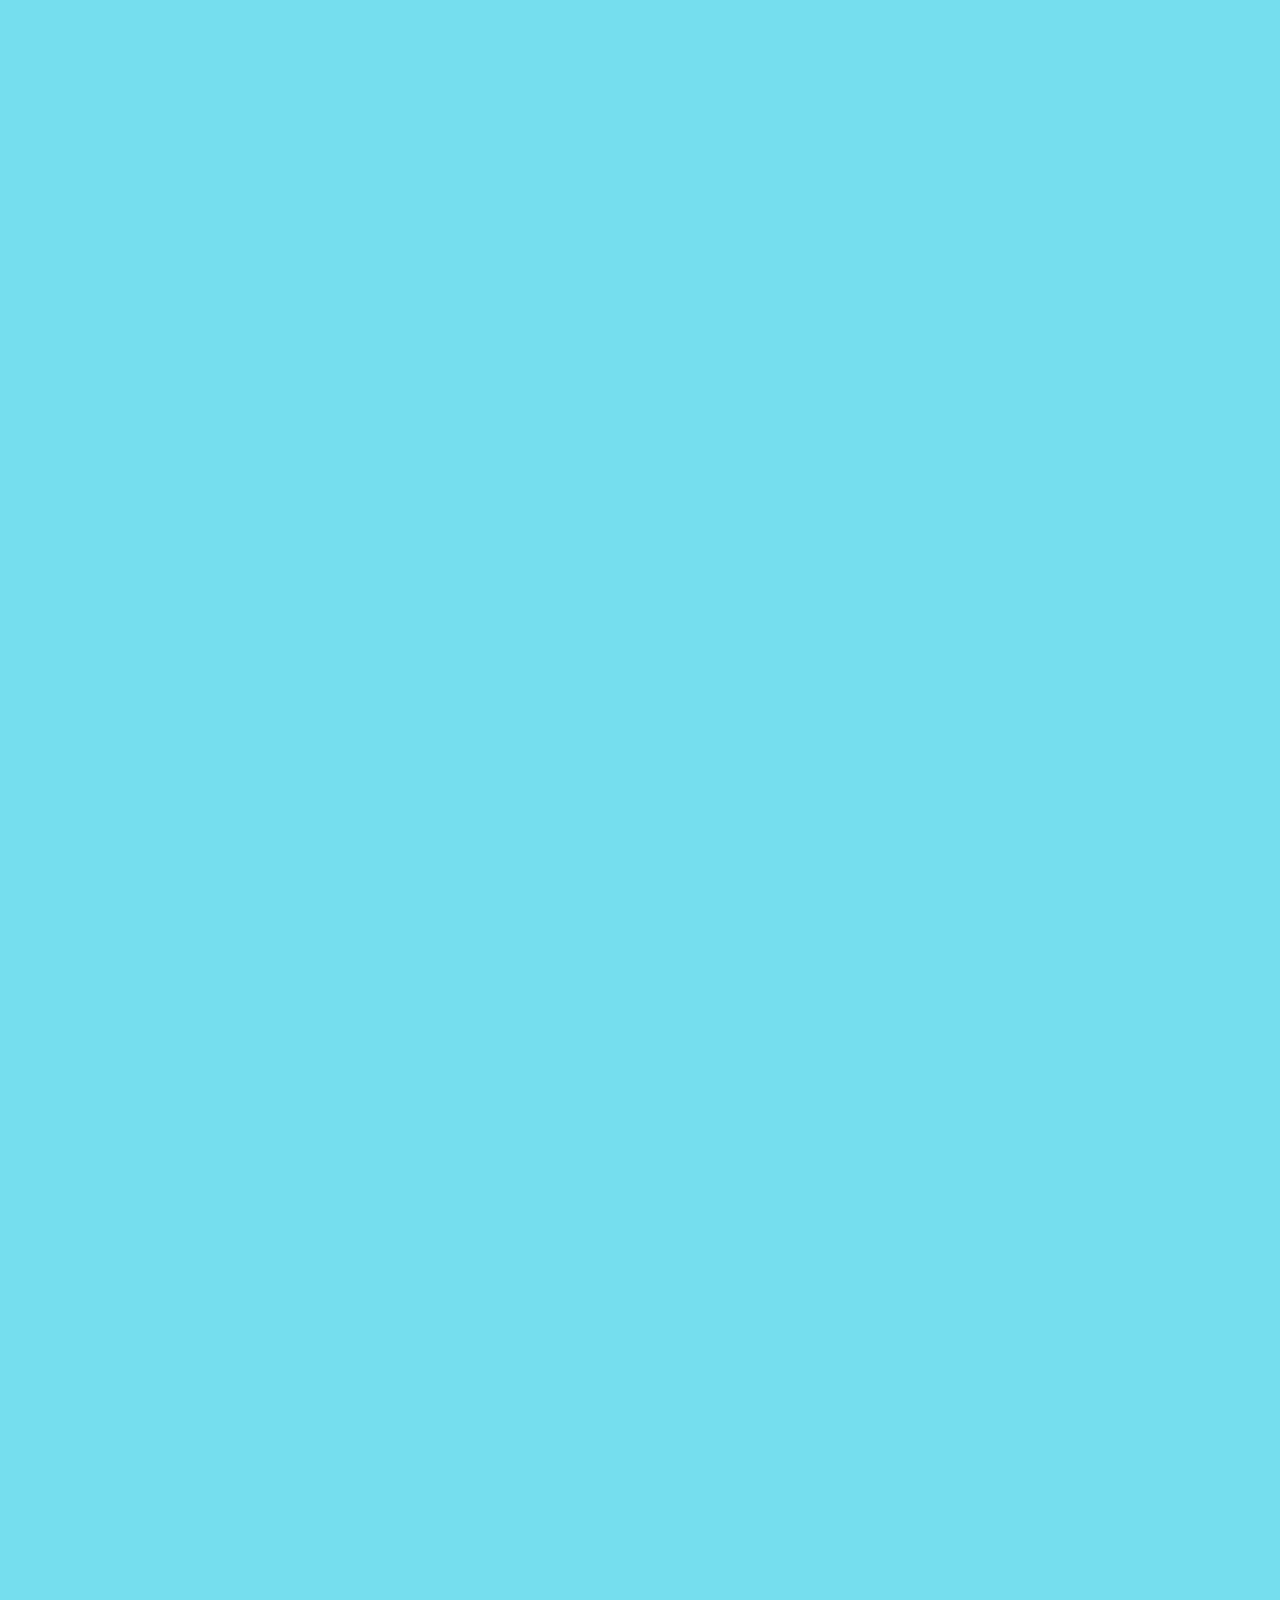
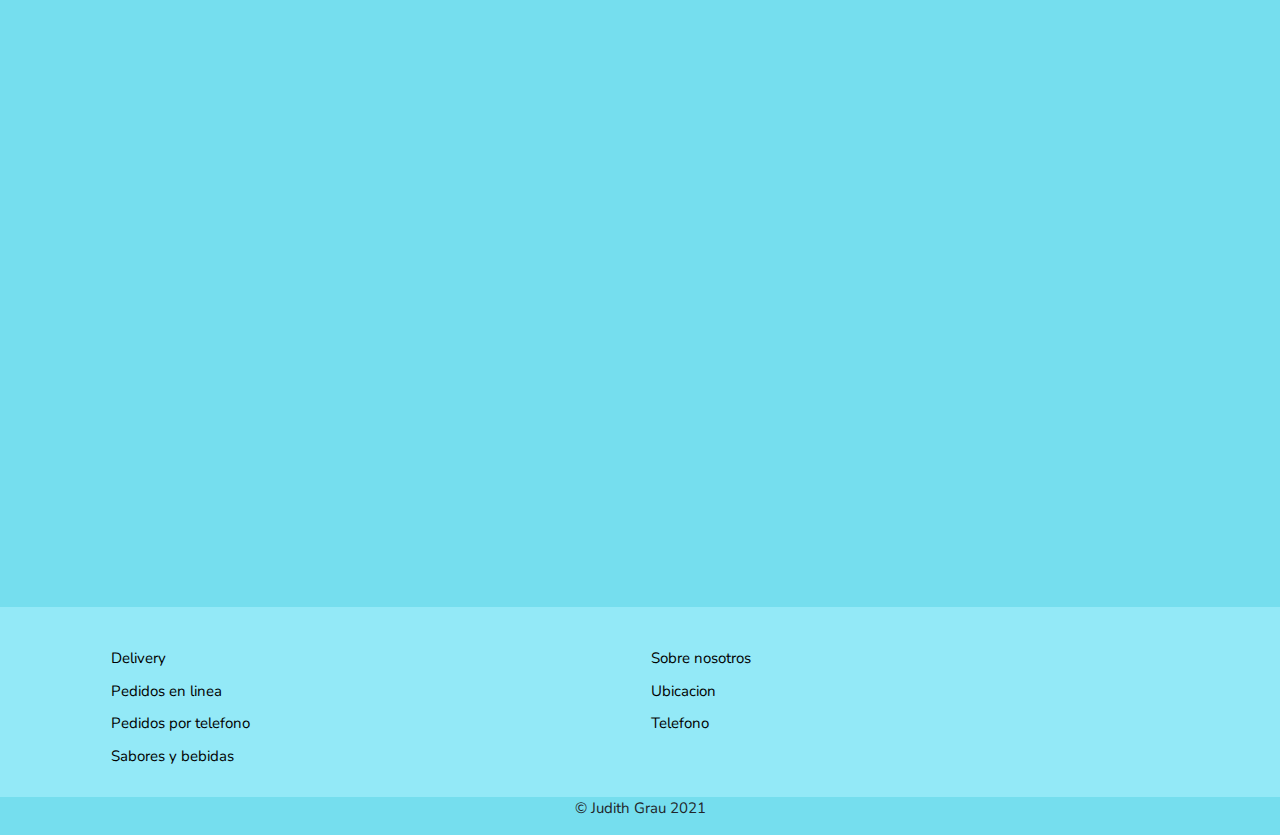
==== commit 3777b5a6: "Modificando estilos para mobile" ====
--- a/index.html
+++ b/index.html
@@ -67,7 +67,7 @@
 
     <main>
         <!--------------------------------- Hero --------------------------------->
-        <div id="hero" class="content">
+        <div id="hero" class="hero content">
             <div class="container">
                 <h5>Probá nuestras donas 
                 <span class="txt-type" data-wait="3000" data-words='["Bañadas", "Oreo", "Rellenas"]'></span>
@@ -332,7 +332,7 @@
             <div>
                 <h2>Nuestros Clientes</h2>
                 <div class="" id="usuarios">
-                    <ul class="list-container">
+                    <ul class="list-container usuarios">
                     </ul>
                 </div>
             </div>
--- a/css/style.css
+++ b/css/style.css
@@ -39,7 +39,20 @@
     right: 0;
     z-index: -1;
 }
-
+#vaciar-carrito{
+    padding: 10px;
+    background-color: var(--primary);
+    text-align: center;
+    margin-left: 0;
+    border-radius: 10px;
+}
+#procesar-pedido{
+    padding: 10px;
+    text-align: center;
+    margin-left: 0;
+    border-radius: 10px;
+}
+/*-------------------fin hero----------------*/
 .container {
     display: flex;
     flex-direction: column;
@@ -47,7 +60,6 @@
     height: 100%;
     padding: 0 3rem;
 }
-
 h5, h6 {
 font-weight: 200;
 margin: 0.4rem;
@@ -142,14 +154,7 @@
     flex-direction: column-reverse;
     cursor: pointer;
 }
-.nav-item.active::after {
-    content: '';
-    /* background: #FFF; */
-    height: 2px;
-    width: 100%;
-    position: absolute;
-    display: inline-block;
-}
+
 nav ul li{
     padding: 10px;
     background-color: rgba(0,0,0,0) !important;
@@ -194,7 +199,7 @@
 
 .box img {
     width: 100%;
-    height: 85%;
+    /* height: 85%; */
     border-radius: 90px 90px 90px 90px;
 }
 
@@ -260,64 +265,7 @@
 }
 
 /*-------------------------Hero--------------------------*/
-#hero{
-    background: url(../img/hero.jpg);
-    position: relative;
-    z-index: 0;
-    background-repeat: no-repeat;
-    background-position: center;
-    background-size: cover;
-    height: 665px;
-}
-#hero::before{
-    content: "";
-    background: rgba(0, 0, 0, 0.45);
-    position: absolute;
-    top: 0;
-    min-height: 100%;
-    left: 0;
-    right: 0;
-    z-index: -1;
-}
-.encabezado{
-    margin: 30px 0;
-}
-.submenu{
-    position: relative;
-}
-.submenu #carrito{
-    display: none;
-}
-.submenu:hover #carrito{
-    display: block;
-    position: absolute;
-    left: 45px;
-    color: black;
-    top: 100%;
-    z-index: 1;
-    background: var( --background-claro);
-    padding: 20px;
-    min-height: 400px;
-    min-width: 300px;
-}
-#vaciar-carrito{
-    padding: 10px;
-    background-color: var(--primary);
-    text-align: center;
-    margin-left: 0;
-    border-radius: 10px;
-}
-#procesar-pedido{
-    padding: 10px;
-    text-align: center;
-    margin-left: 0;
-    border-radius: 10px;
-}
-.button{
-    background-color: var(--primary);
-    color: white;
-    width: 100%;
-}
+
 .contenido-hero{
     padding-top: 50px;
     margin-top: 50px;
@@ -420,29 +368,10 @@
     font-size: 16px;
     font-weight: 700;
 }
-.info-card{
-    padding: 10px 20px;
-    color: rgb(39, 36, 36);
-}
-body.dark .info-card{
+.button{
+    background-color: var(--primary);
     color: white;
-}
-.info-card p,
-.card h4 {
-    margin-bottom: 5px;
-}
-.info-card .precio {
-    text-decoration: line-through;
-    font-size: 18px;
-    margin-top: 10px;
-}
-.info-card .precio span {
-    font-weight: 700;
-    font-size: 22px;
-}
-.info-card .button{
     width: 100%;
-    background-color: #f192dd;
 }
 .btn-success{
     background: var(--primary);
@@ -718,43 +647,99 @@
     padding-top: 50px;
 }
 
-
-/*-------------------------Switch modo oscuro--------------------------*/
-/* .switch {
-    background: #343D5B;
-    border-radius: 1000px;
-    border: none;
-    position: relative;
-    cursor: pointer;
-    display: flex;
-    outline: none; }
-    .switch::after {
-
-        content: "";
-        display: block;
-        width: 30px;
-        height: 30px;
-        position: absolute;
-        background: #f1f1f1;
-        top: 0;
-        left: 0;
-        right: unset;
-        border-radius: 100px;
-        transition: .3s ease all;
-        box-shadow: 0px 0px 2px 2px rgba(0, 0, 0, 0.2); }
-        .switch.active {
-        background: var(--primary);
-        color: #000; }
-        .switch.active::after {
-            right: 0;
-            left: unset; }
-        .switch span {
-        width: 30px;
-        height: 30px;
-        line-height: 30px;
-        display: block;
-        background: none;
-        color: #fff; }
+@media screen and (max-width: 1068px) {
+    .img-responsive {
+        width: 250px;
+        margin-left: 330px; 
+    }
+    .blog-post {
+        max-width: 80rem; 
+    }
+    .blog-post__img {
+        min-width: 30rem;
+        max-width: 30rem; 
+    }
+    .slide__title {
+        font-size: 1.5rem; 
+    }
+    .blog-post__cta {
+        padding: 1rem 2rem;
+        letter-spacing: .5px;
+        font-size: 1rem; 
+    }
+    .about__text--p1 {
+      /* background-color: red; */
+        margin-top: 70px; }
+    .nav, .about__text--p2, .about__text--p3 {
+        visibility: hidden !important; }
+    .box {
+        width: 30rem;
+        height: 20rem; } 
+    }
+
+@media screen and (max-width: 868px) {
+    .container1 {
+        flex-direction: column; }
+        /* .about__text--p1 {
+            background-color: green;
+        } */
+    .about__text--p2 .about__text--p3 {
+        visibility: hidden; }
+    h1{
+        margin-top: -100;
+    }
+    .usuarios{
+        display: flex;
+        flex-direction: column;
+    }
+.u-wrapper{
+    padding: 0 2em;
+}
+
+}
+
+@media screen and (max-width: 768px) {
+    h1{
+        margin-top: 0;
+    }
+
+    .box {
+        width: 350px; 
+    }
+    .box img {
+        width: 100% !important;
+        /* height: 140% !important; */ 
+    }
+    .about__text {
+      /* overflow: auto; */
+        margin-left: 115px;
+        width: 500px !important;
+        height: 111px !important; }
+    .about__text--p1 {
+        width: 75%;
+        overflow: auto;
+        margin-left: 1rem;
+        margin-top: 0;
+        /* background-color: lightskyblue; */ 
+    }
+    .about__text--p2 {
+        visibility: hidden; 
+    }
+    .about__text--p3 {
+        visibility: hidden;
+        font-size: 0.8rem;
+    }
+
+    .hero{
+    height: 400px !important;
+    }
+    .navbar-toggler{
+        margin-bottom: 37px;
+    }
+    .dropdown-menu {
+        min-width: 25rem;
+    }
+    } 
+    @media screen and (max-width: 576px) {
         
-    .fa-sun, .fa-moon {
-        color: white; } */+    }
